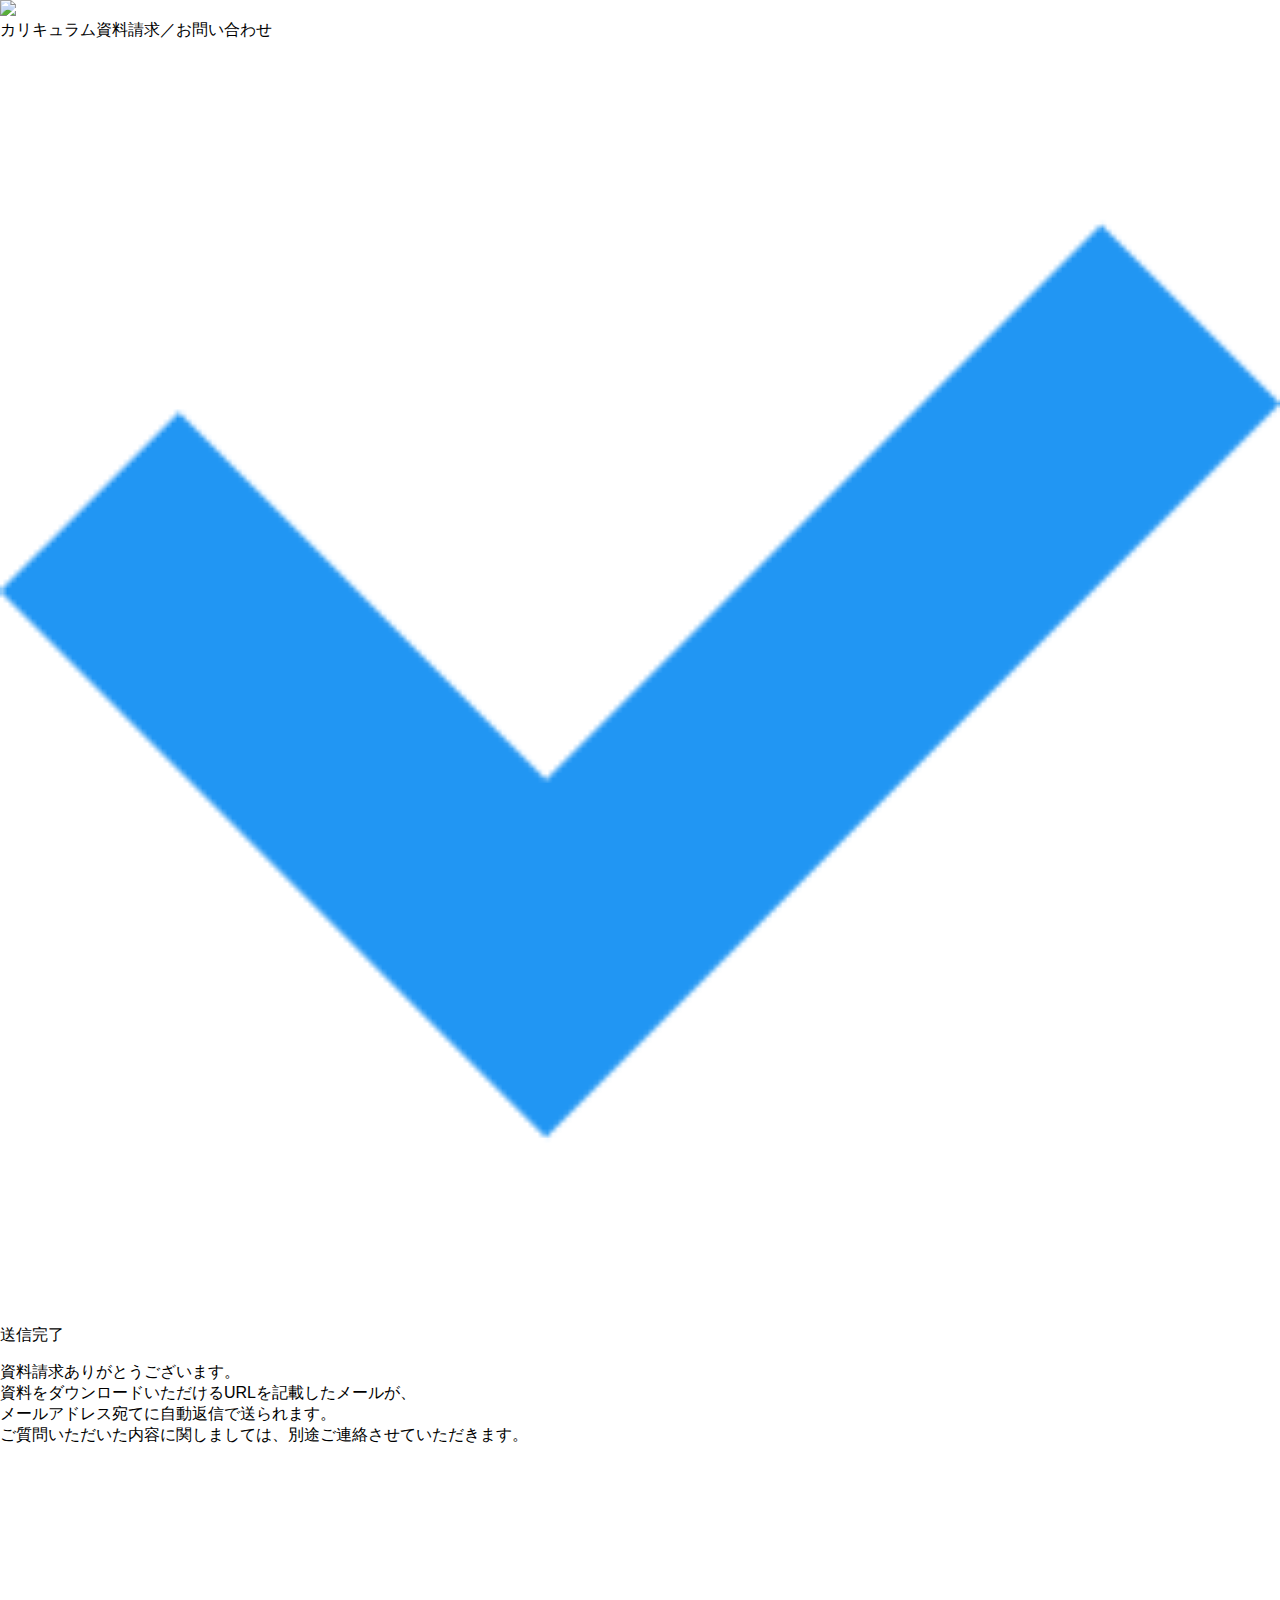
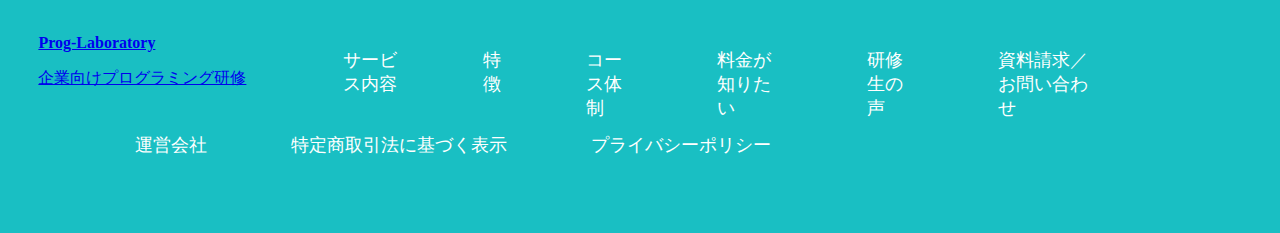
==== geekcareer/thanks_request.html @ 6c84e9a8 "thanksページ追加" ====
<!DOCTYPE html>
<html>
	<head>
		<meta charset="UTF-8">
		<meta name="description" content="ProgLobo">
		<meta name="keyword" content="ProgLobo">
		<title>Prog-Loboratory</title>
		<meta name="viewport" content="width=device-width, initial-scale=1.0, minimum-scale=1.0, maximum-scale=1.0, user-scalable=no">
		<link rel="stylesheet" type="text/css" href="style.css" />
		<script type="text/javascript" src="https://ajax.googleapis.com/ajax/libs/jquery/1.8.2/jquery.min.js"></script>
	</head>
	<body>
		<div id = "wrapper">
			<div id="header">
			<div class="mv">
				<img class="thanks_img" src="img/thanks.jpg" />
			</div>
			</div>

			<div id="thanks">
				<div class="fix">
					<div class="shiryo_title">カリキュラム資料請求／お問い合わせ</div>
						<img class="thanks_check" src="img/thanks_check.png" />
					<div class="shiryo_title">送信完了</div>
						<p class="shiryo_discription">資料請求ありがとうございます。<br>
						資料をダウンロードいただけるURLを記載したメールが、<br>
						メールアドレス宛てに自動返信で送られます。<br>
						ご質問いただいた内容に関しましては、別途ご連絡させていただきます。</p>
				</div>
			</div>
				
  			<div id="footer">
  				<div class="main clearfix">
  				<div class="fl">
  				<p class="fs25 mtb0 td"><a href="#header"><b>Prog-Laboratory</b></a></p>
  				<p class="fs15 mtb0 center td"><a href="#header">企業向けプログラミング研修</a></p>
  				</div>
  				
  				<ul id = "footter-gn1">
					<li><a href="index.html#sn">サービス内容</a></li>
    				<li><a href="index.html#tc">特徴</a></li>
    				<li><a href="index.html#cs">コース体制</a></li>
    				<li><a href="index.html#ss">料金が知りたい</a></li>
    				<li><a href="index.html#js">研修生の声</a></li>
    				<li><a href="index.html#ss">資料請求／お問い合わせ</a></li>
				</ul>
				<ul id = "footter-gn2">
					<li><a href="https://li-n.net/" target=”_blank>運営会社</a></li>
					<li><a href="http://geekgirl-labo.com/specified/" target=”_blank>特定商取引法に基づく表示</a></li>
					<li><a href="http://geekgirl-labo.com/privacy/" target=”_blank>プライバシーポリシー</a></li>
				</ul> 
			
				</div>
  			</div>
		</div>
	</body>
</html>
---- geekcareer/style.css ----
body{
	margin: 0px;
	font-family: sans-serif,"HG明朝E",Georgia, "游明朝体", "YuMincho", "游明朝", "Yu Mincho", "ヒラギノ明朝 ProN W3", "Hiragino Mincho ProN W3", HiraMinProN-W3, "ヒラギノ明朝 ProN", "Hiragino Mincho ProN", "ヒラギノ明朝 Pro", "Hiragino Mincho Pro", "HGS明朝E", "ＭＳ Ｐ明朝", "MS PMincho",serif;
}
div#wrapper{
	width: 100%;
}
img{
	width: 100%;
}
.logo{
	display: block;
	width:70%;
	margin-top: 0%;
	margin-left: 0%;
}
div#ham{
	display: none;
}
.df{
	width: 100%;
	position: fixed;
	z-index: 1;
	display: -webkit-box;
	display: -webkit-flex;
	display: flex;
	background: rgba(255,255,255,0.8);
}
.gnf{
	width: 100%;
}
ul#globalnav{
	width: 100%;
	padding: 0px;
	font-size: 20px;
	display: -webkit-box;
	display: -webkit-flex;
	display: flex;
	margin-top: 2.7%;
	margin-left: 6%;
}
ul#globalnav li{
	list-style: none;
	margin-left: 10%;
}
ul#globalnav li a{
	text-decoration: none;
	color: #000000;
	font-family: "游ゴシック";
}
.db{
	display: block;
}
.dn{
	display: none;
}
.mv{
	position: relative;
}
.top_tit{
	width: 45%;
	position: absolute;
	top: 21%;
	left: 10.5%;
}
.top_dis{
	width: 55%;
	position: absolute;
	top: 49%;
	left: 5.5%;
}
.top_but{
	width: 42%;
	position: absolute;
	top: 66%;
	left: 12%;
}
.top_man{
	width: 15%;
	position: absolute;
	top: 64%;
	left: 61%;
}
.top_men{
	width: 16%;
	position: absolute;
	top: 64%;
	left: 77%;
}
.onayami{
	position: relative;
}
.onayami_title{
	width: 43%;
	position: absolute;
	top: 18%;
	left: 13%;
}
.onayami_dis{
	width: 45%;
	position: absolute;
	top: 42%;
	left: 14%;
}
.onayami_anai{
	width: 42%;
	position: absolute;
	top: 80%;
	left: 13%;
}
.benefit{
	position: relative;
}
.benefit_dis{
	width: 55%;
	position: absolute;
	top: 22%;
	left: 40%;
}
.benefit_men{
	width: 26%;
	position: absolute;
	top: 55%;
	left: 40%;
}
.benefit_adv{
	width: 26%;
	position: absolute;
	top: 55%;
	left: 70%;
}
.profile{
	position: relative;
}
.profile_title{
	width: 80%;
	position: absolute;
	top: 11%;
	left: 10%;
}
.profile_name{
	width: 25%;
	position: absolute;
	top: 30%;
	left: 43%;
}
.profile_keireki{
	width: 40%;
	position: absolute;
	top: 45%;
	left: 43%;
}
.agent{
	width: 100%;
	display: -webkit-box;
	display: -webkit-flex;
	display: flex;
}
.agent_img{
	width: 37%;
}
.agent_dis{
	width: 46%;
	margin-top: 5%;
	margin-bottom: 0%;
	margin-left: 10%;
	margin-right: 10%;
}
.kyuujin{
	width: 100%;
	display: -webkit-box;
	display: -webkit-flex;
	display: flex;
}
.kyuujin_dis{
	width: 46%;
	margin-top: 10%;
	margin-bottom: 0%;
	margin-left: 10%;
	margin-right: 10%;
}
.kyuujin_img{
	width: 37%;
}
div#contents{
	width: 70%;
	margin: 0 auto;
}
.tokucho_title{
	width: 60%;
	margin: 10% auto 0%;
}
.mt5{
	margin-top: 5%;
}
.mt7{
	margin-top: 7%;
}
.mt10{
	margin-top: 10%;
}
.mt12{
	margin-top: 12%;
}
.mt14{
	margin-top: 14%;
}
.flow_title{
	width: 60%;
	margin: 10% auto 0%;
}
.flow1{
	display: -webkit-box;
	display: -webkit-flex;
	display: flex;
	margin-top: 12%;
}
.w90a{
	width: 90%;
	margin: 0 auto;
}
.w30{
	width: 30%;
}
.flow2{
	display: -webkit-box;
	display: -webkit-flex;
	display: flex;
	margin-top: 7%;
}
.voice_title{
	width: 30%;
	margin: 10% auto 0%;
}
.mr5{
	margin-right: 5%;
}
.kaneko{
	width: 80%;
	display: -webkit-box;
	display: -webkit-flex;
	display: flex;
	margin: 3% auto 0%;
}
.kaneko_img{
	width: 35%;
}
.kaneko_body{
	width: 60%;
	margin-left: 5%;
}
.on{
	width: 80%;
	display: -webkit-box;
	display: -webkit-flex;
	display: flex;
	margin: 3% auto 0%;
}
.on_img{
	width: 35%;
}
.on_body{
	width: 60%;
	margin-left: 5%;
}
.qa_title{
	width: 60%;
	margin: 10% auto 0%;
}
.vow80a{
	width: 80%;
	margin: 0 auto;
}
.qaw80a{
	width: 80%;
	margin: 0 auto;
}
div#footer{
	background-color: #19bfc3;
	font-family: "Meiryo UI";
	color: #ffffff;
	padding: 1% 3% 6% 3%;
	margin-top: 12%;
}
ul#footter-gn1{
	width: 70%;
	padding: 0px;
	margin-top: 3%;
	margin-left: 1%;
	margin-bottom: 0px;
	font-size: 18px;
	display: -webkit-box;
	display: -webkit-flex;
	display: flex;
	float: left;
}
ul#footter-gn1 li{
	list-style: none;
	margin-left: 10%;
}
ul#footter-gn1 li a{
	text-decoration: none;
	color: #ffffff;
}
ul#footter-gn2{
	width: 70%;
	padding: 0px;
	margin-top: 1%;
	margin-bottom: 0px;
	margin-left: 1%;
	font-size: 18px;
	display: -webkit-box;
	display: -webkit-flex;
	display: flex;
	float: left;
}
ul#footter-gn2 li{
	list-style: none;
	margin-left: 10%;
}
ul#footter-gn2 li a{
	text-decoration: none;
	color: #ffffff;
}
.fl{
	float: left;
	margin-top: 0.5%;
}
.clearfix::after{
	content: "";
	display: block;
	clear: both;
}

@media only screen and (max-width: 1250px){

ul#globalnav{
	font-size: 16px;
	margin-top: 4%;
}

}

@media only screen and (max-width: 1024px){

ul#globalnav{
	display: none;
}
div#ham{
	display: block;
}
.btn{
	display: block;
	width:13%;
	height: 13%;
	position: fixed;
	top:0;
	right:0;
	cursor: pointer;
	z-index: 200;
}
.peke{
	background-position: -35px 0;
}
.drawr{
	display: none;
	background-color:#FFFFFF;
	position: fixed;
	top: 0px;
	right:0;
	width:260px;
	height: 100%;
	padding: 50px 0 20px 0px;
	z-index: 100;
}
#menu li{
	list-style: none;
	width:260px;
}
#menu li a{
	color:#000000;
	display: block;
	padding: 10px;
	text-decoration: none;
	font-family: "游ゴシック";
}

}

@media only screen and (max-width: 980px){

ul#footter-gn1{
	width: 96%;
	margin-left: 4%;
	margin-top: 3%;
	font-size: 18px;
}
ul#footter-gn2{
	width: 96%;
	margin-left: 4%;
	margin-top: 2%;
	font-size: 18px;
}
ul#footter-gn1 li{
	margin-left: 0px;
	margin-right: 10%;
}
ul#footter-gn2 li{
	margin-left: 0px;
	margin-right: 10%;
}	
}
@media only screen and (max-width: 768px){

.dn_s{
	display: none;
}
.db_s{
	display: block;
}
.di_s{
	display: inline-block;
}
.top_tit{
	width: 80%;
	top: 47%;
	left: 10.5%;
}
.top_dis{
	width: 80%;
	top: 68%;
	left: 10%;
}
.top_but_s{
	width: 80%;
	margin: 0 auto;
}
.top_man{
	width: 25%;
	top: 77%;
	left: 23%;
}
.top_men{
	width: 26.5%;
	top: 77.3%;
	left: 52%;
}
.onayami_title{
	width: 90%;
	top: 14%;
	left: 7%;
}
.onayami_dis{
	width: 93%;
	top: 37%;
	left: 7%;
}
.onayami_anai{
	width: 100%;
	top: 73%;
	left: 0%;
}
.benefit_dis{
	width: 90%;
	top: 7%;
	left: 7%;
}
.benefit_men{
	width: 70%;
	top: 30%;
	left: 15%;
}
.benefit_adv{
	width: 70%;
	top: 64%;
	left: 15%;
}
.profile_title{
	width: 54%;
	top: 12%;
	left: 45%;
}
.profile_name{
	width: 50%;
	top: 25%;
	left: 45%;
}
.profile_keireki{
	width: 50%;
	top: 40%;
	left: 45%;
}
.agent_title{
	position: relative;
}
.agent_hai{
	width: 100%;
	display: block;
}
.agent_bun{
	width: 50%;
	position: absolute;
	top: 30%;
	left: 25%;
}
.agent_dis{
	width: 100%;
	margin-bottom: 12%;
}
.kyuujin_title{
	position: relative;
}
.kyuujin_hai{
	width: 100%;
	display: block;
}
.kyuujin_bun{
	width: 70%;
	position: absolute;
	top: 30%;
	left: 15%;
}
.kyuujin_dis{
	width: 100%;
	margin-top: 0%;
}
div#contents{
	width: 80%;
}
.w80{
	width: 80%;
	margin: 0 auto;
}
.tokucho_title{
	width: 100%;
}
.tc1_title_s{
	background-image: url("img/tokucho_1_icon.png");
	background-repeat: no-repeat;
	background-position: left middle;
	background-size: 70px;
	padding-left: 20%;
	padding-top: 3%;
	padding-bottom: 5%;
	color: #616161;
	font-size: 22px;
	font-family: "游ゴシック";
	font-weight: bold;
}
.tc1_dis_s{
	width: 85%;
	margin: 0 auto;
	font-size: 20px;
	font-family: "MS Pゴシック";
}
.tc2_title_s{
	background-image: url("img/tokucho_2_icon.png");
	background-repeat: no-repeat;
	background-position: left middle;
	background-size: 70px;
	padding-left: 20%;
	padding-top: 3%;
	padding-bottom: 5%;
	color: #616161;
	font-size: 22px;
	font-family: "游ゴシック";
	font-weight: bold;
}
.tc2_dis_s{
	width: 85%;
	margin: 0 auto;
	font-size: 20px;
	font-family: "MS Pゴシック";
}
.tc3_title_s{
	background-image: url("img/tokucho_3_icon.png");
	background-repeat: no-repeat;
	background-position: 18% 0%;
	background-size: 70px;
	padding-left: 38%;
	padding-top: 3%;
	padding-bottom: 5%;
	color: #616161;
	font-size: 22px;
	font-family: "游ゴシック";
	font-weight: bold;
}
.tc3_dis_s{
	width: 85%;
	margin: 0 auto;
	font-size: 20px;
	font-family: "MS Pゴシック";
}
.tc4_title_s{
	background-image: url("img/tokucho_4_icon.png");
	background-repeat: no-repeat;
	background-position: left middle;
	background-size: 70px;
	padding-left: 20%;
	padding-top: 3%;
	padding-bottom: 5%;
	color: #616161;
	font-size: 22px;
	font-family: "游ゴシック";
	font-weight: bold;
}
.tc4_dis_s{
	width: 85%;
	margin: 0 auto;
	font-size: 20px;
	font-family: "MS Pゴシック";
}
.flow_title{
	width: 100%;
}
.flow1{
	display: block;
}
.wh100{
	width: 100%;
	height: 100%;
}
.flow2{
	display: block;
	margin-top: 0%;
}
.yajirushi{
	width: 20%;
	margin: 12% auto 0;
}
.voice_title{
	width: 46%;
}
.voice_kaneko_tit{
	background-color: #19bfc3;
	color: #ffffff;
	font-size: 18px;
	font-family: "游ゴシック";
	padding: 2% 2%;
	margin-top: 7%;
}
.voice_kaneko_tit1{
	font-weight: bold;
	margin: 0%;
}
.voice_kaneko_tit2{
	display: inline-block;
	margin: 0%;
}
.voice_kaneko_tit3{
	display: inline;
	font-weight: bold;
	margin: 0%;
}
.voice_on_tit{
	background-color: #19bfc3;
	color: #ffffff;
	font-size: 18px;
	font-family: "游ゴシック";
	padding: 2% 2%;
	margin-top: 7%;
}
.voice_on_tit1{
	font-weight: bold;
	margin: 0%;
}
.voice_on_tit2{
	display: inline-block;
	margin: 0%;
}
.voice_on_tit3{
	display: inline;
	font-weight: bold;
	margin: 0%;
}
.qa_title{
	width: 100%;
}
.q1{
	background-image: url("img/q.png");
	background-repeat: no-repeat;
	background-position: left middle;
	background-size: 50px;
	padding-left: 15%;
	padding-top: 2%;
	padding-bottom: 5%;
	font-size: 22px;
	margin-top: 10%;
	margin-bottom: 1%;
	font-family: "游ゴシック";
}
.a1{
	background-image: url("img/a.png");
	background-repeat: no-repeat;
	background-position: left middle;
	background-size: 50px;
	padding-left: 15%;
	padding-top: 2%;
	padding-bottom: 5%;
	margin: 0 auto;
	font-size: 18px;
	font-family: "游ゴシック";
}
.q2{
	background-image: url("img/q.png");
	background-repeat: no-repeat;
	background-position: left middle;
	background-size: 50px;
	padding-left: 15%;
	padding-top: 2%;
	padding-bottom: 5%;
	font-size: 22px;
	margin-top: 10%;
	margin-bottom: 1%;
	font-family: "游ゴシック";
}
.a2{
	background-image: url("img/a.png");
	background-repeat: no-repeat;
	background-position: left middle;
	background-size: 50px;
	padding-left: 15%;
	padding-top: 2%;
	padding-bottom: 5%;
	margin: 0 auto;
	font-size: 18px;
	font-family: "游ゴシック";
}
.q3{
	background-image: url("img/q.png");
	background-repeat: no-repeat;
	background-position: left middle;
	background-size: 50px;
	padding-left: 15%;
	padding-top: 2%;
	padding-bottom: 5%;
	font-size: 22px;
	margin-top: 10%;
	margin-bottom: 1%;
	font-family: "游ゴシック";
}
.a3{
	background-image: url("img/a.png");
	background-repeat: no-repeat;
	background-position: left middle;
	background-size: 50px;
	padding-left: 15%;
	padding-top: 2%;
	padding-bottom: 5%;
	margin: 0 auto;
	font-size: 18px;
	font-family: "游ゴシック";
}
.q4{
	background-image: url("img/q.png");
	background-repeat: no-repeat;
	background-position: left middle;
	background-size: 50px;
	padding-left: 15%;
	padding-top: 2%;
	padding-bottom: 5%;
	font-size: 22px;
	margin-top: 10%;
	margin-bottom: 1%;
	font-family: "游ゴシック";
}
.a4{
	background-image: url("img/a.png");
	background-repeat: no-repeat;
	background-position: left middle;
	background-size: 50px;
	padding-left: 15%;
	padding-top: 2%;
	padding-bottom: 5%;
	margin: 0 auto;
	font-size: 18px;
	font-family: "游ゴシック";
}
.q5{
	background-image: url("img/q.png");
	background-repeat: no-repeat;
	background-position: left middle;
	background-size: 50px;
	padding-left: 15%;
	padding-top: 2%;
	padding-bottom: 5%;
	font-size: 22px;
	margin-top: 10%;
	margin-bottom: 1%;
	font-family: "游ゴシック";
}
.a5{
	background-image: url("img/a.png");
	background-repeat: no-repeat;
	background-position: left middle;
	background-size: 50px;
	padding-left: 15%;
	padding-top: 2%;
	padding-bottom: 5%;
	margin: 0 auto;
	font-size: 18px;
	font-family: "游ゴシック";
}

}
@media only screen and (max-width: 670px){

ul#footter-gn1{
	display: block;
	width: 93%;
	margin-left: 7%;	
}
ul#footter-gn2{
	display: block;
	width: 93%;
	margin-left: 7%;
	margin-top: 0%;
}
ul#footter-gn1 li{
	margin-right: 0%;
	margin-bottom: 2%;
}
ul#footter-gn2 li{
	margin-right: 0%;
	margin-bottom: 2%;
}	
}
@media only screen and (max-width: 560px){

.tc1_title_s{
	background-size: 50px;
	font-size: 20px;
}
.tc1_dis_s{
	font-size: 18px;
}
.tc2_title_s{
	background-size: 50px;
	font-size: 20px;
}
.tc2_dis_s{
	font-size: 18px;
}
.tc3_title_s{
	background-size: 50px;
	font-size: 20px;
	background-position: 10% 0%;
	padding-left: 30%;
}
.tc3_dis_s{
	font-size: 18px;
}
.tc4_title_s{
	background-size: 50px;
	font-size: 20px;
}
.tc4_dis_s{
	font-size: 18px;
}
.voice_kaneko_tit{
	font-size: 16px;
}
.voice_kaneko_tit2{
	display: block;
}
.voice_kaneko_tit3{
	display: block;
}
.voice_on_tit{
	font-size: 16px;
}
.voice_on_tit2{
	display: block;
}
.voice_on_tit3{
	display: block;
}
.q1{
	font-size: 18px;
	padding-left: 25%;
}
.a1{
	font-size: 16px;
	padding-left: 25%;
}
.q2{
	font-size: 18px;
	padding-left: 25%;
}
.a2{
	font-size: 16px;
	padding-left: 25%;
}
.q3{
	font-size: 18px;
	padding-left: 25%;
}
.a3{
	font-size: 16px;
	padding-left: 25%;
}
.q4{
	font-size: 18px;
	padding-left: 25%;
}
.a4{
	font-size: 16px;
	padding-left: 25%;
}
.q5{
	font-size: 18px;
	padding-left: 25%;
}
.a5{
	font-size: 16px;
	padding-left: 25%;
}

}

@media only screen and (max-width: 350px){

.tc3_title_s{
	background-position: left;
	padding-left: 20%;
}
}
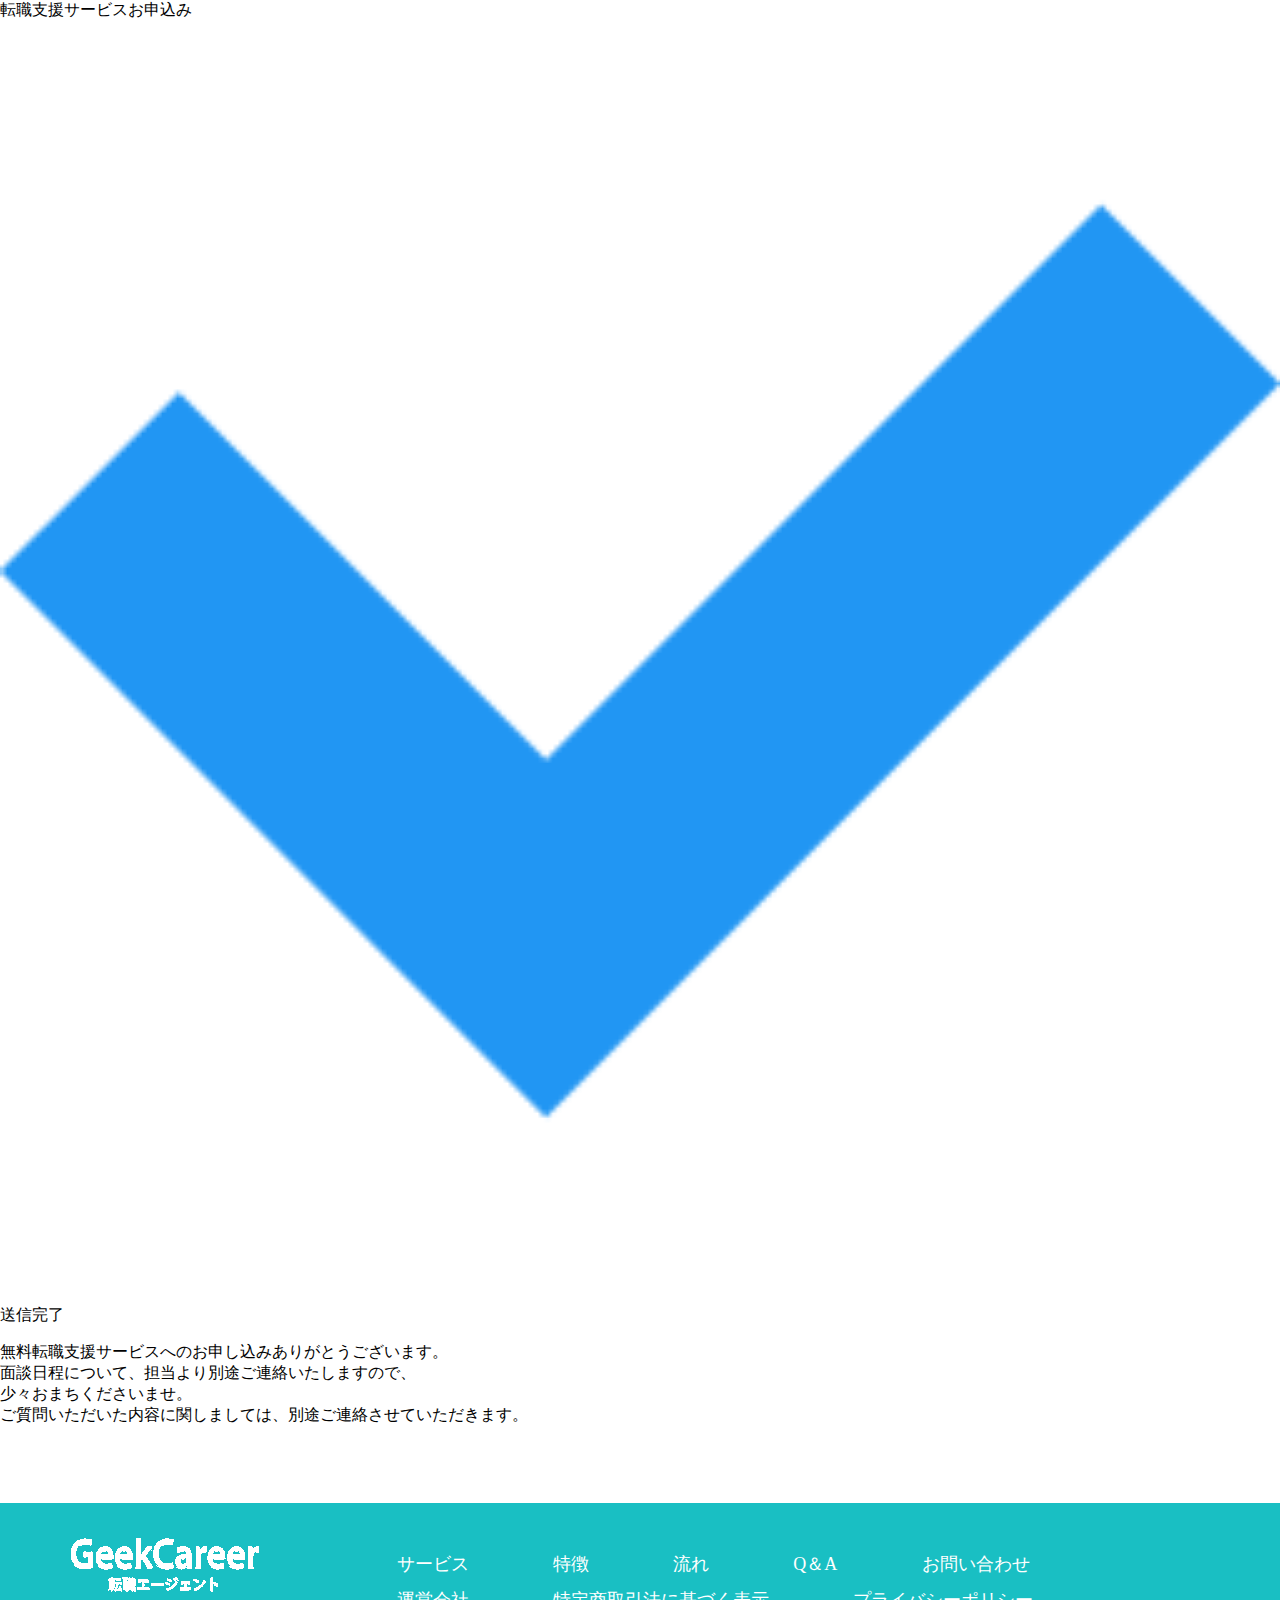
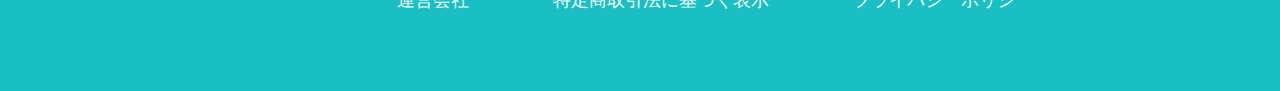
==== commit 12888363: "no message" ====
--- a/geekcareer/thanks_request.html
+++ b/geekcareer/thanks_request.html
@@ -2,47 +2,72 @@
 <html>
 	<head>
 		<meta charset="UTF-8">
-		<meta name="description" content="ProgLobo">
-		<meta name="keyword" content="ProgLobo">
-		<title>Prog-Loboratory</title>
+		<meta name="description" content="geekcareer">
+		<meta name="keyword" content="geekcareer">
+		<title>ギークキャリア転職エージェント｜現役エンジニアに無料でキャリア相談GeekCareer</title>
 		<meta name="viewport" content="width=device-width, initial-scale=1.0, minimum-scale=1.0, maximum-scale=1.0, user-scalable=no">
 		<link rel="stylesheet" type="text/css" href="style.css" />
+		<script src="https://sdk.form.run/js/v2/embed.js"></script>
 		<script type="text/javascript" src="https://ajax.googleapis.com/ajax/libs/jquery/1.8.2/jquery.min.js"></script>
+		<script type="text/javascript" src="../js/g-analytics.js"></script>
+		<script>
+			$(function($) {
+				WindowHeight = $(window).height();
+				$('.drawr').css('height', WindowHeight); //メニューをwindowの高さいっぱいにする
+				$(document).ready(function() {
+					$('.btn').click(function(){ //クリックしたら
+						if($('.drawr').is(":animated")){
+							return false;
+						}else{
+							$('.drawr').animate({width:'toggle'}); //animateで表示・非表示
+							$(this).toggleClass('peke'); //toggleでクラス追加・削除
+							return false;
+						}
+					});
+				});
+   
+				//別領域をクリックでメニューを閉じる
+				$(document).click(function(event) {
+					if (!$(event.target).closest('.drawr').length) {
+						$('.btn').removeClass('peke');
+						$('.drawr').hide();
+					}
+				});
+			});
+		</script>
+		<script src="https://r.moshimo.com/af/r/result.js?p_id=1977&pc_id=3960&m_v=abc" id="msmaf"></script>
+		<noscript><img src="https://r.moshimo.com/af/r/result?p_id=1977&pc_id=3960&m_v=abc" width="1" height="1" alt=""></noscript>
 	</head>
 	<body>
 		<div id = "wrapper">
 			<div id="header">
-			<div class="mv">
-				<img class="thanks_img" src="img/thanks.jpg" />
-			</div>
+			
 			</div>
 
 			<div id="thanks">
 				<div class="fix">
-					<div class="shiryo_title">カリキュラム資料請求／お問い合わせ</div>
+					<div class="shiryo_title">転職支援サービスお申込み</div>
 						<img class="thanks_check" src="img/thanks_check.png" />
-					<div class="shiryo_title">送信完了</div>
-						<p class="shiryo_discription">資料請求ありがとうございます。<br>
-						資料をダウンロードいただけるURLを記載したメールが、<br>
-						メールアドレス宛てに自動返信で送られます。<br>
+					<div class="shiryo_done">送信完了</div>
+						<p class="shiryo_discription">無料転職支援サービスへのお申し込みありがとうございます。<br>
+						面談日程について、担当より別途ご連絡いたしますので、<br>
+						少々おまちくださいませ。<br>
 						ご質問いただいた内容に関しましては、別途ご連絡させていただきます。</p>
 				</div>
 			</div>
 				
-  			<div id="footer">
+  			<div id="footer" style="margin-top: 6%;">
   				<div class="main clearfix">
   				<div class="fl">
-  				<p class="fs25 mtb0 td"><a href="#header"><b>Prog-Laboratory</b></a></p>
-  				<p class="fs15 mtb0 center td"><a href="#header">企業向けプログラミング研修</a></p>
+  				<a href="#header"><img src="img/footer_logo.png" /></a>
   				</div>
   				
   				<ul id = "footter-gn1">
-					<li><a href="index.html#sn">サービス内容</a></li>
-    				<li><a href="index.html#tc">特徴</a></li>
-    				<li><a href="index.html#cs">コース体制</a></li>
-    				<li><a href="index.html#ss">料金が知りたい</a></li>
-    				<li><a href="index.html#js">研修生の声</a></li>
-    				<li><a href="index.html#ss">資料請求／お問い合わせ</a></li>
+					<li><a href="#se">サービス</a></li>
+					<li><a href="#tc">特徴</a></li>
+					<li><a href="#fl">流れ</a></li>
+					<li><a href="#qa">Q＆A</a></li>
+					<li><a href="#to">お問い合わせ</a></li>
 				</ul>
 				<ul id = "footter-gn2">
 					<li><a href="https://li-n.net/" target=”_blank>運営会社</a></li>
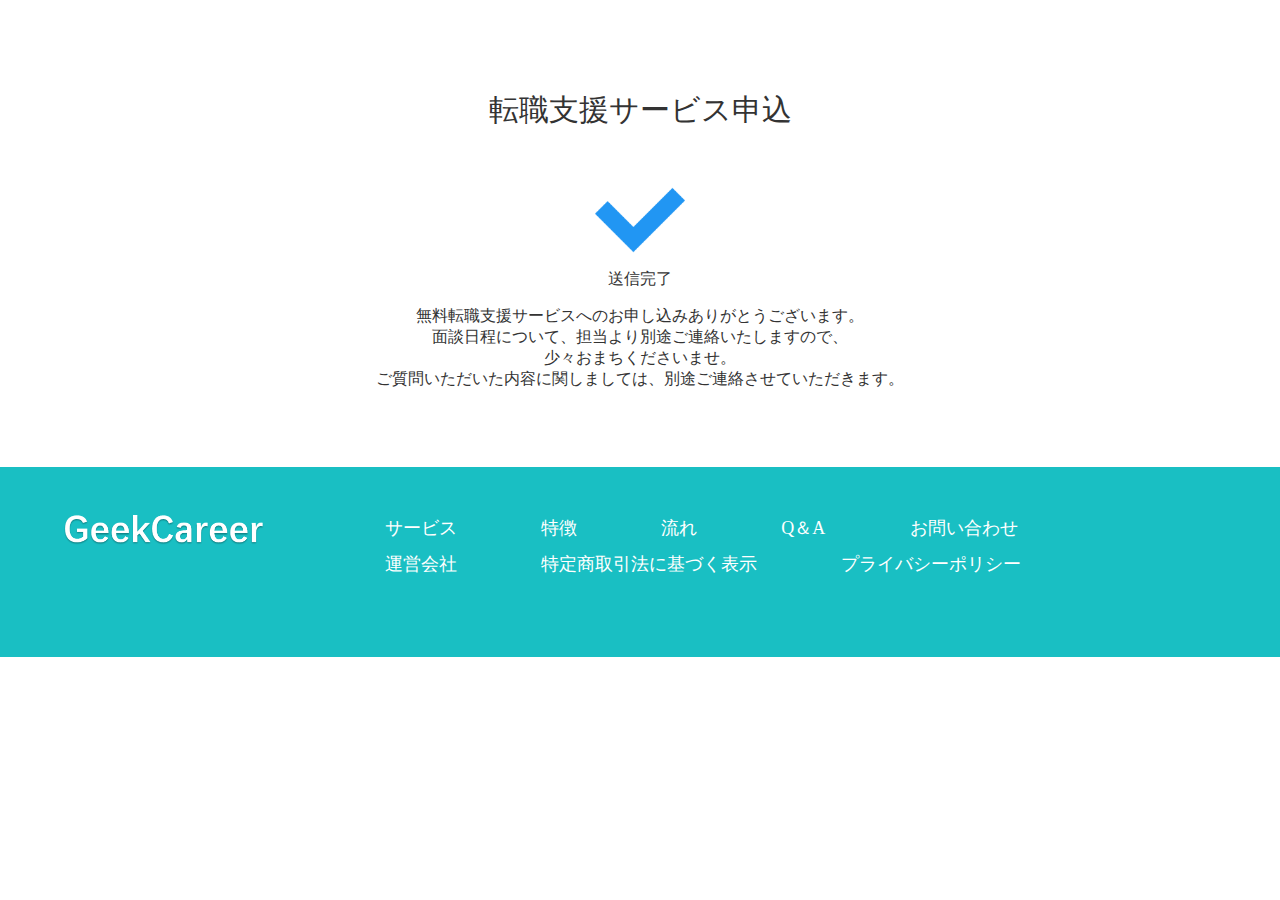
==== commit 423667c3: "thanks_patge CSS更新" ====
--- a/geekcareer/thanks_request.html
+++ b/geekcareer/thanks_request.html
@@ -46,7 +46,7 @@
 
 			<div id="thanks">
 				<div class="fix">
-					<div class="shiryo_title">転職支援サービスお申込み</div>
+					<div class="shiryo_title">転職支援サービス申込</div>
 						<img class="thanks_check" src="img/thanks_check.png" />
 					<div class="shiryo_done">送信完了</div>
 						<p class="shiryo_discription">無料転職支援サービスへのお申し込みありがとうございます。<br>
--- a/geekcareer/style.css
+++ b/geekcareer/style.css
@@ -7,6 +7,26 @@
 }
 img{
 	width: 100%;
+}
+#se{
+	padding-top: 6.8%;
+	margin-top: -6.8%;
+}
+#tc{
+	padding-top: 6.8%;
+	margin-top: -6.8%;
+}
+#fl{
+	padding-top: 6.8%;
+	margin-top: -6.8%;
+}
+#qa{
+	padding-top: 6.8%;
+	margin-top: -6.8%;
+}
+#to{
+	padding-top: 6.8%;
+	margin-top: -6.8%;
 }
 .logo{
 	display: block;
@@ -205,6 +225,9 @@
 .mt14{
 	margin-top: 14%;
 }
+.mb7{
+	margin-bottom: 7%;
+}
 .flow_title{
 	width: 60%;
 	margin: 10% auto 0%;
@@ -282,6 +305,9 @@
 	padding: 1% 3% 6% 3%;
 	margin-top: 12%;
 }
+.footer_logo{
+	width: 50%;
+}
 ul#footter-gn1{
 	width: 70%;
 	padding: 0px;
@@ -324,12 +350,35 @@
 }
 .fl{
 	float: left;
-	margin-top: 0.5%;
+	margin-top: 1%;
+	width: 250px;
 }
 .clearfix::after{
 	content: "";
 	display: block;
 	clear: both;
+}
+/*thanks_page*/
+
+.shiryo_title{
+	font-size: 30px;
+	margin-top: 10%;
+}
+p.shiryo_discription{
+
+}
+img.thanks_check{
+	width: 10%;
+	margin-top: 5%;
+}
+.fix{
+	width: 70%;
+	margin-right: auto;
+	margin-left: auto;
+	text-align: center;
+	font-family: YuGothic, 'Yu Gothic', sans-serif;
+	font-weight: normal;
+	color: #333333;
 }
 
 @media only screen and (max-width: 1250px){
@@ -389,6 +438,9 @@
 
 @media only screen and (max-width: 980px){
 
+.fl{
+	margin-left: 1%;
+}
 ul#footter-gn1{
 	width: 96%;
 	margin-left: 4%;
@@ -433,7 +485,7 @@
 }
 .top_but_s{
 	width: 80%;
-	margin: 0 auto;
+	margin: 4% auto;
 }
 .top_man{
 	width: 25%;
@@ -476,18 +528,19 @@
 	left: 15%;
 }
 .profile_title{
-	width: 54%;
-	top: 12%;
-	left: 45%;
+	width: 51%;
+	height: 20%;
+	top: 10%;
+	left: 46%;
 }
 .profile_name{
 	width: 50%;
-	top: 25%;
+	top: 30%;
 	left: 45%;
 }
 .profile_keireki{
 	width: 50%;
-	top: 40%;
+	top: 45%;
 	left: 45%;
 }
 .agent_title{
@@ -507,6 +560,69 @@
 	width: 100%;
 	margin-bottom: 12%;
 }
+.agent_career_sp{
+	background-image: url("img/what's_agent_career_sp.png");
+	background-repeat: no-repeat;
+	background-position: left middle;
+	background-size: 70px;
+	padding-left: 15%;
+	padding-top: 0%;
+	padding-bottom: 5%;
+	margin-top: 7%;
+}
+.agent_career_title_sp{
+	font-size: 20px;
+	font-family: "游ゴシック";
+	font-weight: bold;
+	margin: 0%;
+}
+.agent_career_dis_sp{
+	font-size: 16px;
+	font-family: "游ゴシック";
+	margin: 0%;
+}
+.agent_kyujin_sp{
+	background-image: url("img/what's_agent_kyujin_sp.png");
+	background-repeat: no-repeat;
+	background-position: left middle;
+	background-size: 55px;
+	padding-left: 15%;
+	padding-top: 0%;
+	padding-bottom: 5%;
+	margin-top: 7%;
+}
+.agent_kyujin_title_sp{
+	font-size: 20px;
+	font-family: "游ゴシック";
+	font-weight: bold;
+	margin: 0%;
+}
+.agent_kyujin_dis_sp{
+	font-size: 16px;
+	font-family: "游ゴシック";
+	margin: 0%;
+}
+.agent_mensetsu_sp{
+	background-image: url("img/what's_agent_mensetsu_sp.png");
+	background-repeat: no-repeat;
+	background-position: left middle;
+	background-size: 57px;
+	padding-left: 15%;
+	padding-top: 0%;
+	padding-bottom: 5%;
+	margin-top: 7%;
+}
+.agent_mensetsu_title_sp{
+	font-size: 20px;
+	font-family: "游ゴシック";
+	font-weight: bold;
+	margin: 0%;
+}
+.agent_mensetsu_dis_sp{
+	font-size: 16px;
+	font-family: "游ゴシック";
+	margin: 0%;
+}
 .kyuujin_title{
 	position: relative;
 }
@@ -521,6 +637,7 @@
 	left: 15%;
 }
 .kyuujin_dis{
+	font-size: 18px;
 	width: 100%;
 	margin-top: 0%;
 }
@@ -803,8 +920,18 @@
 }
 
 }
+
 @media only screen and (max-width: 670px){
 
+.agent_career_sp{
+	padding-left: 20%;
+}
+.agent_kyujin_sp{
+	padding-left: 20%;
+}
+.agent_mensetsu_sp{
+	padding-left: 20%;
+}
 ul#footter-gn1{
 	display: block;
 	width: 93%;
@@ -827,6 +954,9 @@
 }
 @media only screen and (max-width: 560px){
 
+.kyuujin_dis{
+	font-size: 16px;
+}
 .tc1_title_s{
 	background-size: 50px;
 	font-size: 20px;
@@ -916,6 +1046,19 @@
 	padding-left: 25%;
 }
 
+}
+
+@media only screen and (max-width: 440px){
+
+.agent_career_sp{
+	padding-left: 30%;
+}
+.agent_kyujin_sp{
+	padding-left: 30%;
+}
+.agent_mensetsu_sp{
+	padding-left: 30%;
+}
 }
 
 @media only screen and (max-width: 350px){
